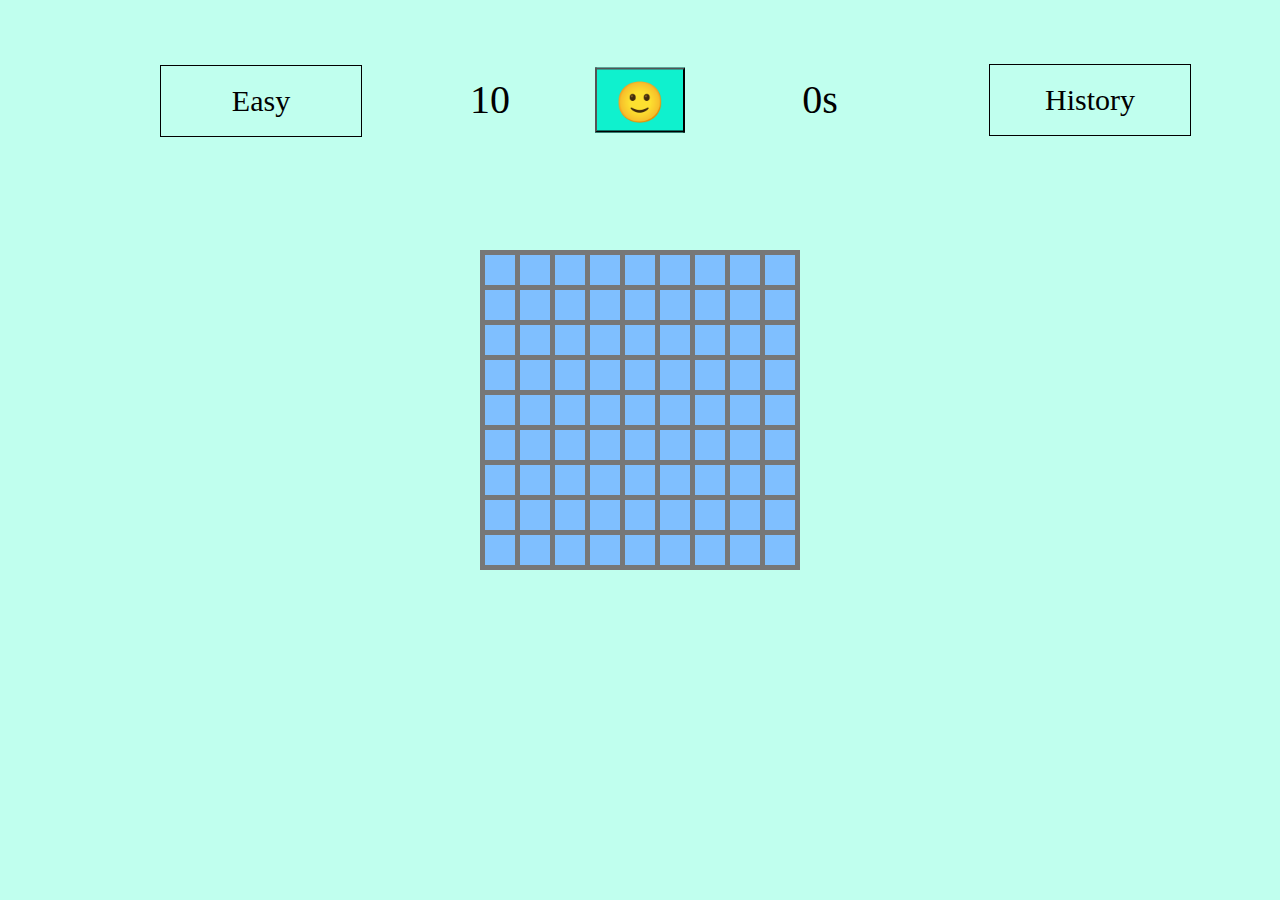
==== docs/index.html @ d7650efd "docsフォルダ作成" ====
<!DOCTYPE html>
<html>
<head>
  <meta charset="UTF-8">
  <title>無限マインスイーパー</title>
  <link rel="stylesheet" type="text/css" href="minesweeper.css">
  <meta name="description" content="まいんスイーパーは神ゲーだってはっきりわかんだね">
  <meta name="keywords" content="マインスイーパー, minesweeper">
  <script src="https://ajax.googleapis.com/ajax/libs/jquery/2.2.4/jquery.min.js"></script>
</head>
<body>
  <div id="modal-container">
    <div id="modal-content">
    	<table id="history-detail">
			<tr>
				<td></td>
				<td>1st</td>
				<td>2nd</td>
				<td>3rd</td>
				<td>Play</td>
				<td>Win</td>
			</tr>
			<tr class="record">
				<td>Easy</td>
				<td class="first"></td>
				<td class="second"></td>
				<td class="third"></td>
				<td class="play-count"></td>
				<td class="win-count"></td>
			</tr>
			<tr class="record">
				<td>Normal</td>
				<td class="first"></td>
				<td class="second"></td>
				<td class="third"></td>
				<td class="play-count"></td>
				<td class="win-count"></td>
			</tr>
			<tr class="record">
				<td>Hard</td>
				<td class="first"></td>
				<td class="second"></td>
				<td class="third"></td>
				<td class="play-count"></td>
				<td class="win-count"></td>
			</tr>
			<tr class="record">
				<td>Taxing</td>
				<td class="first"></td>
				<td class="second"></td>
				<td class="third"></td>
				<td class="play-count"></td>
				<td class="win-count"></td>
			</tr>
			<tr class="record">
				<td>Endless</td>
				<td class="first"></td>
				<td class="second"></td>
				<td class="third"></td>
				<td class="play-count"></td>
				<td class="win-count">-</td>
			</tr>
		</table>
    </div>
  </div>
  <div id="menu">
    <div id="minesCount"></div>
    <div id="score"></div>
    <div id="timer"></div>
    <div id="history">History</div>
    <ul>
      <li id="easy" class="selected">Easy</li>
      <li id="normal">Normal</li>
      <li id="hard">Hard</li>
      <li id="taxing">Taxing</li>
      <li id="endless">Endless</li>
    </ul>
    <button id="face"></button>
  </div>
  <table id="field">
  </table>
  <script src="common.js"></script>
  <script src="modal.js"></script>
  <script src="pulldown.js"></script>
  <script src="score.js"></script>
  <script src="minesweeper.js"></script>
  <script src="endlessMinesweeper.js"></script>
  <script src="timer.js"></script>
  <script src="main.js"></script>
</body>
</html>
---- docs/minesweeper.css ----
* {
  margin: 0;
  padding: 0;
  font-family: "メイリオ";
  user-select: none;
  -ms-user-select: none;
  cursor: default;
}

body {
  position: relative;
  /* Coffee */
  background-color: #c0ffee;
}

ul {
  display: block;
  position: absolute;
  top: 50%;
  left: calc(50% - 380px);
  transform: translate(-50%, -50%);
  width: 200px;
  height: 70px;
  list-style: none;
}

li {
  display: block;
  width: 200px;
  height: 70px;
  font-size: 30px;
  line-height: 70px;
  text-align: center;
  border-left: solid 1px black;
  border-right: solid 1px black;
  border-top: solid 1px black;
  background-color: #c0ffee;
}

li:last-child {
  border-bottom: solid 1px black !important;
}

.selected {
  border: solid 1px black;
}

#menu {
  position: fixed;
  top: 0;
  left: 0;
  width: 100%;
  height: 200px;
  z-index: 1;
  background-color: #c0ffee;
}

#face {
  display: inline-block;
  position: absolute;
  top: 50%;
  left: 50%;
  transform: translate(-50%, -50%);
  width: 90px;
  height: 65px;
  font-size: 40px;
  line-height: 65px;
  text-align: center;
  /* Office */
  background-color: #0ff1ce;
}

#minesCount {
  display: inline-block;
  position: absolute;
  top: 50%;
  left: calc(50% - 150px);
  transform: translate(-50%, -50%);
  width: 330px;
  font-size: 40px;
  line-height: 70px;
  text-align: center;
}

#score {
  display: inline-block;
  position: absolute;
  top: 50%;
  left: calc(50% - 150px);
  transform: translate(-50%, -50%);
  width: 330px;
  font-size: 40px;
  line-height: 70px;
  text-align: center;
  visibility: hidden;
}

#timer {
  display: inline-block;
  position: absolute;
  top: 50%;
  left: calc(50% + 180px);
  transform: translate(-50%, -50%);
  width: 330px;
  font-size: 40px;
  line-height: 70px;
  text-align: center;
}

#history {
  display: inline-block;
  position: absolute;
  top: 50%;
  left: calc(50% + 450px);
  transform: translate(-50%, -50%);
  width: 200px;
  font-size: 30px;
  line-height: 70px;
  text-align: center;
  border: solid 1px black;
}

/* 過去データ表示用 */

#modal-container {
  position: fixed;
  top: 0;
  left: 0;
  width: 100%;
  height: 100vh;
  background-color: rgba(100, 123, 24, 0.5);
  display: none;
  z-index: 2;
}

#modal-content {
  position: relative;
  width: 700px;
  height: 187x;
  top: calc(50% - 93.5px);
  left: calc(50% - 350px);
  background-color: white;
  display: none;
  z-index: 3;
}

#history-detail {
	font-size: 20px;
	border-collapse: collapse;
}

#history-detail td {
	width: 150px;
	height: 30px;
	border: solid 1px #000000;
	text-align: center;
}

/* マインスイーパーのフィールド */

#field {
  margin: 250px auto 100px;
  border: solid 5px #777;
  border-collapse: collapse;
  background-color: white;
}

#field td {
  width: 30px;
  height: 30px;
  border: solid 5px #777;
  font-size: 20px;
  font-weight: bold;
  line-height: 30px;
  text-align: center;
}
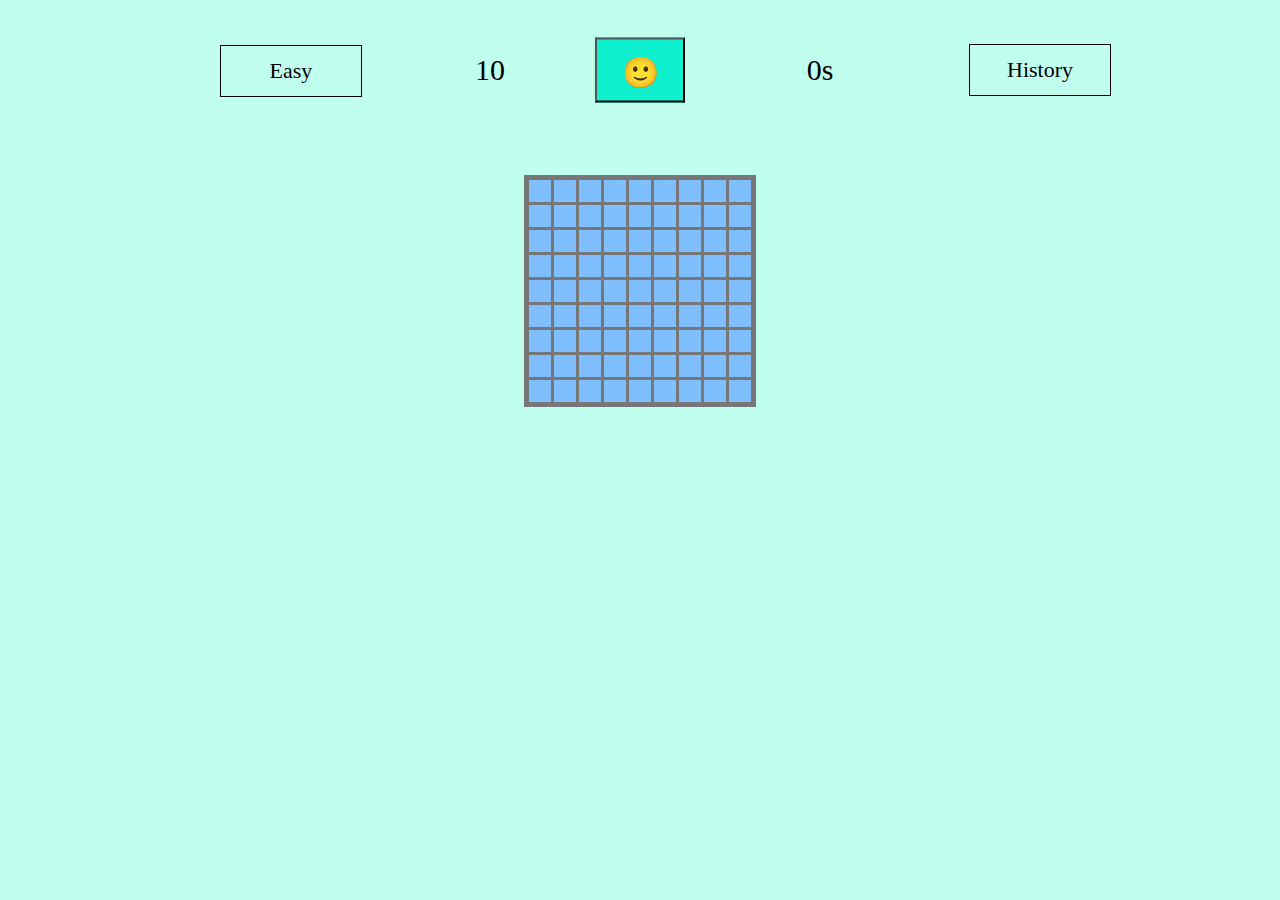
==== commit ddf88e5c: "keyword" ====
--- a/docs/index.html
+++ b/docs/index.html
@@ -5,8 +5,9 @@
   <title>無限マインスイーパー</title>
   <link rel="stylesheet" type="text/css" href="minesweeper.css">
   <meta name="description" content="まいんスイーパーは神ゲーだってはっきりわかんだね">
-  <meta name="keywords" content="マインスイーパー, minesweeper">
+  <meta name="keywords" content="マインスイーパ, マインスイーパー, minesweeper, 無限マインスイーパ, 無限マインスイーパー">
   <script src="https://ajax.googleapis.com/ajax/libs/jquery/2.2.4/jquery.min.js"></script>
+  <meta name="google-site-verification" content="lC35WW3W-lsbLS4budw6dEXX7vHAhTQ3CM3g_f0div8" />
 </head>
 <body>
   <div id="modal-container">
@@ -88,4 +89,4 @@
   <script src="timer.js"></script>
   <script src="main.js"></script>
 </body>
-</html>+</html>
--- a/docs/minesweeper.css
+++ b/docs/minesweeper.css
@@ -17,19 +17,19 @@
   display: block;
   position: absolute;
   top: 50%;
-  left: calc(50% - 380px);
+  left: calc(50% - 350px);
   transform: translate(-50%, -50%);
-  width: 200px;
-  height: 70px;
+  width: 140px;
+  height: 50px;
   list-style: none;
 }
 
 li {
   display: block;
-  width: 200px;
-  height: 70px;
-  font-size: 30px;
-  line-height: 70px;
+  width: 140px;
+  height: 50px;
+  font-size: 22px;
+  line-height: 50px;
   text-align: center;
   border-left: solid 1px black;
   border-right: solid 1px black;
@@ -50,7 +50,7 @@
   top: 0;
   left: 0;
   width: 100%;
-  height: 200px;
+  height: 140px;
   z-index: 1;
   background-color: #c0ffee;
 }
@@ -63,7 +63,7 @@
   transform: translate(-50%, -50%);
   width: 90px;
   height: 65px;
-  font-size: 40px;
+  font-size: 30px;
   line-height: 65px;
   text-align: center;
   /* Office */
@@ -77,8 +77,8 @@
   left: calc(50% - 150px);
   transform: translate(-50%, -50%);
   width: 330px;
-  font-size: 40px;
-  line-height: 70px;
+  font-size: 30px;
+  line-height: 50px;
   text-align: center;
 }
 
@@ -89,8 +89,8 @@
   left: calc(50% - 150px);
   transform: translate(-50%, -50%);
   width: 330px;
-  font-size: 40px;
-  line-height: 70px;
+  font-size: 30px;
+  line-height: 50px;
   text-align: center;
   visibility: hidden;
 }
@@ -102,8 +102,8 @@
   left: calc(50% + 180px);
   transform: translate(-50%, -50%);
   width: 330px;
-  font-size: 40px;
-  line-height: 70px;
+  font-size: 30px;
+  line-height: 50px;
   text-align: center;
 }
 
@@ -111,11 +111,11 @@
   display: inline-block;
   position: absolute;
   top: 50%;
-  left: calc(50% + 450px);
+  left: calc(50% + 400px);
   transform: translate(-50%, -50%);
-  width: 200px;
-  font-size: 30px;
-  line-height: 70px;
+  width: 140px;
+  font-size: 22px;
+  line-height: 50px;
   text-align: center;
   border: solid 1px black;
 }
@@ -159,19 +159,19 @@
 /* マインスイーパーのフィールド */
 
 #field {
-  margin: 250px auto 100px;
+  margin: 175px auto 0;
   border: solid 5px #777;
   border-collapse: collapse;
   background-color: white;
 }
 
 #field td {
-  width: 30px;
-  height: 30px;
-  border: solid 5px #777;
-  font-size: 20px;
+  width: 22px;
+  height: 22px;
+  border: solid 3px #777;
+  font-size: 14px;
   font-weight: bold;
-  line-height: 30px;
+  line-height: 22px;
   text-align: center;
 }
 
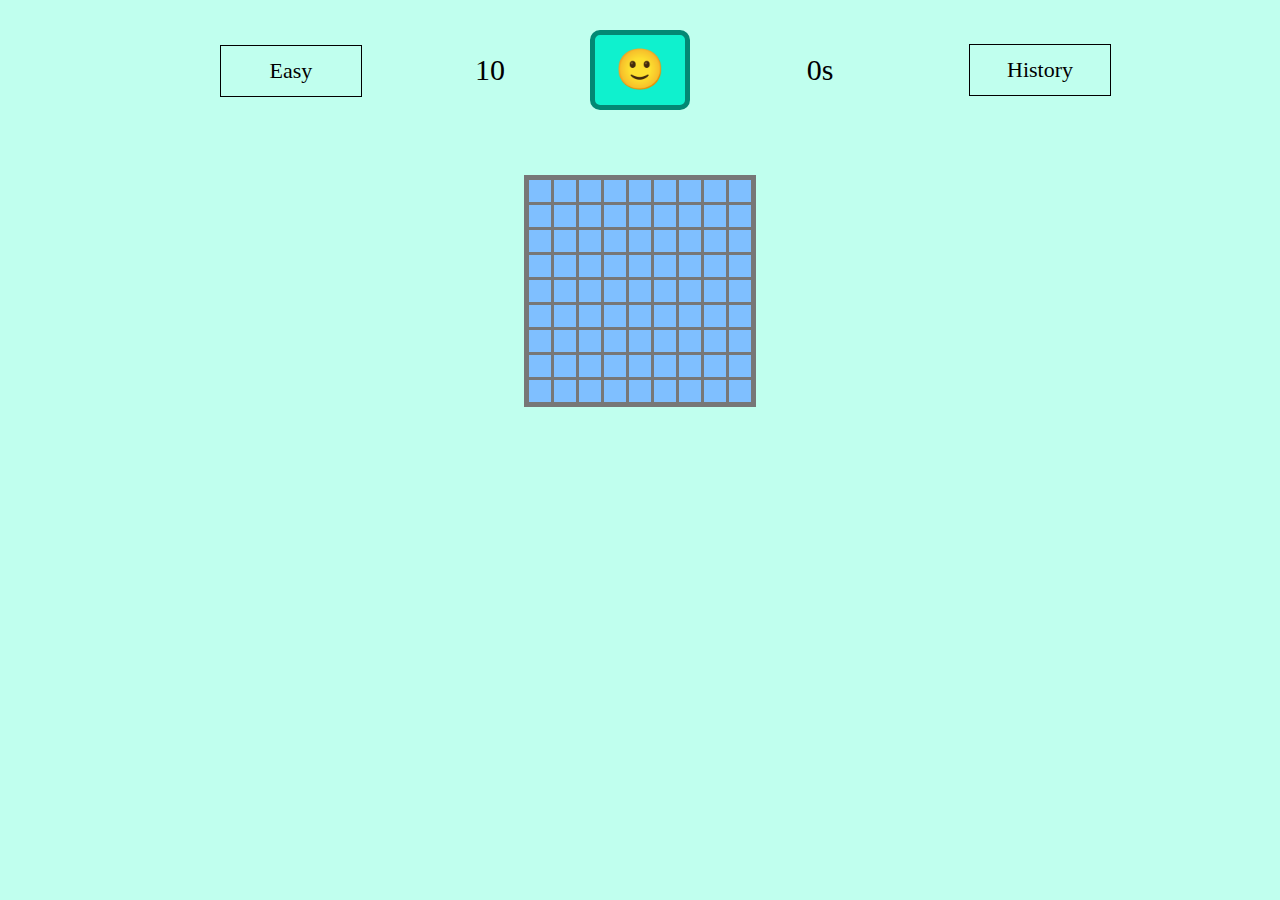
==== commit 579a66d2: "face" ====
--- a/docs/index.html
+++ b/docs/index.html
@@ -76,7 +76,7 @@
       <li id="taxing">Taxing</li>
       <li id="endless">Endless</li>
     </ul>
-    <button id="face"></button>
+    <div id="face"></div>
   </div>
   <table id="field">
   </table>
--- a/docs/minesweeper.css
+++ b/docs/minesweeper.css
@@ -62,12 +62,19 @@
   left: 50%;
   transform: translate(-50%, -50%);
   width: 90px;
-  height: 65px;
-  font-size: 30px;
-  line-height: 65px;
+  height: 70px;
+  font-size: 40px;
+  line-height: 70px;
   text-align: center;
+  border-radius: 10px;
+  border: solid 5px #038874;
   /* Office */
   background-color: #0ff1ce;
+}
+
+#face:hover {
+  border: solid 5px #038874bb;
+  background-color: #0ff1cebb;
 }
 
 #minesCount {
@@ -159,7 +166,7 @@
 /* マインスイーパーのフィールド */
 
 #field {
-  margin: 175px auto 0;
+  margin: 175px auto 50px;
   border: solid 5px #777;
   border-collapse: collapse;
   background-color: white;
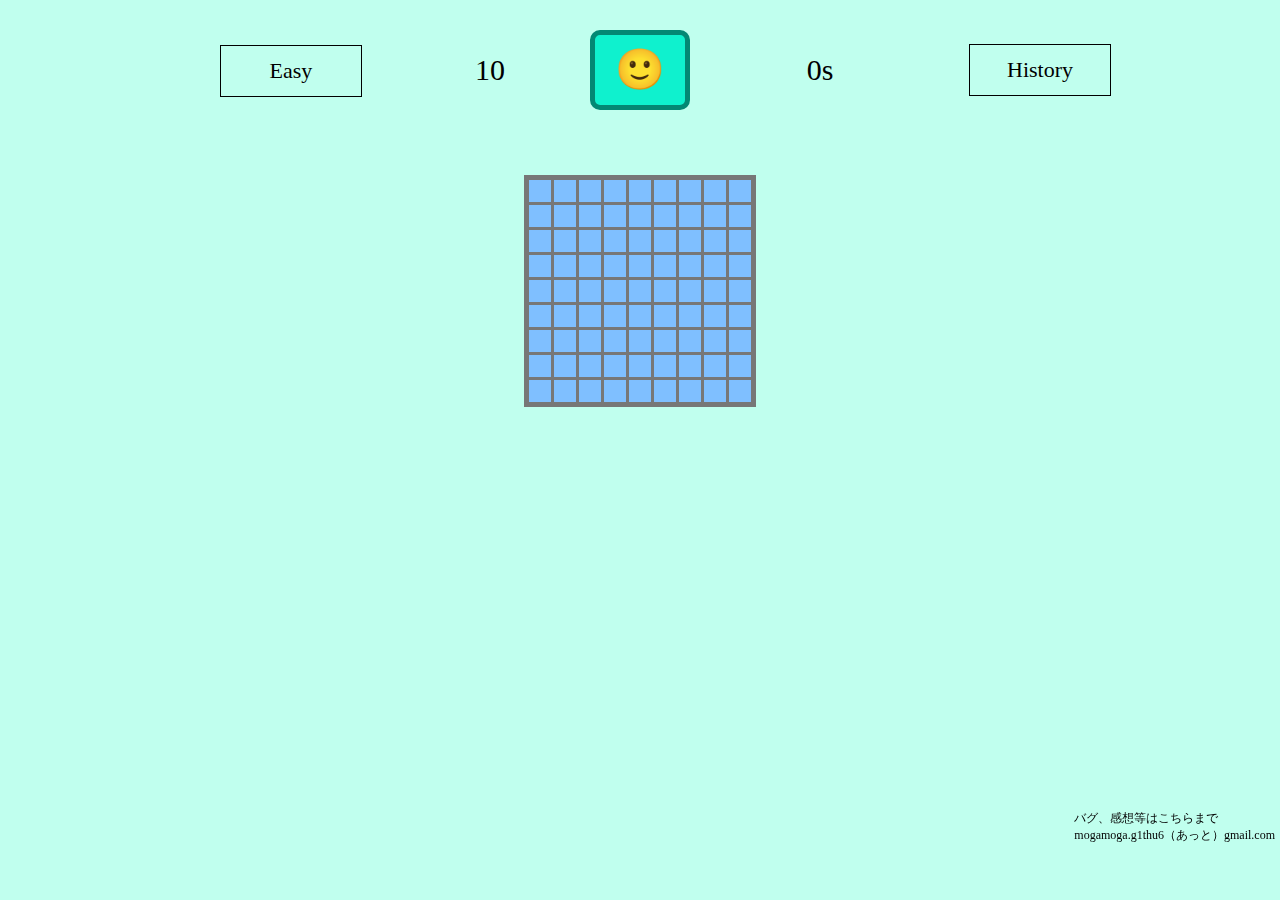
==== commit 72bacab3: "問い合わせ先追加" ====
--- a/docs/index.html
+++ b/docs/index.html
@@ -80,6 +80,10 @@
   </div>
   <table id="field">
   </table>
+  <div id="contact">
+	バグ、感想等はこちらまで<br>
+	mogamoga.g1thu6（あっと）gmail.com
+  </div>
   <script src="common.js"></script>
   <script src="modal.js"></script>
   <script src="pulldown.js"></script>
--- a/docs/minesweeper.css
+++ b/docs/minesweeper.css
@@ -127,6 +127,13 @@
   border: solid 1px black;
 }
 
+#contact {
+  position: fixed;
+  right: 5px;
+  top: 90vh;
+  font-size: 12px;
+}
+
 /* 過去データ表示用 */
 
 #modal-container {
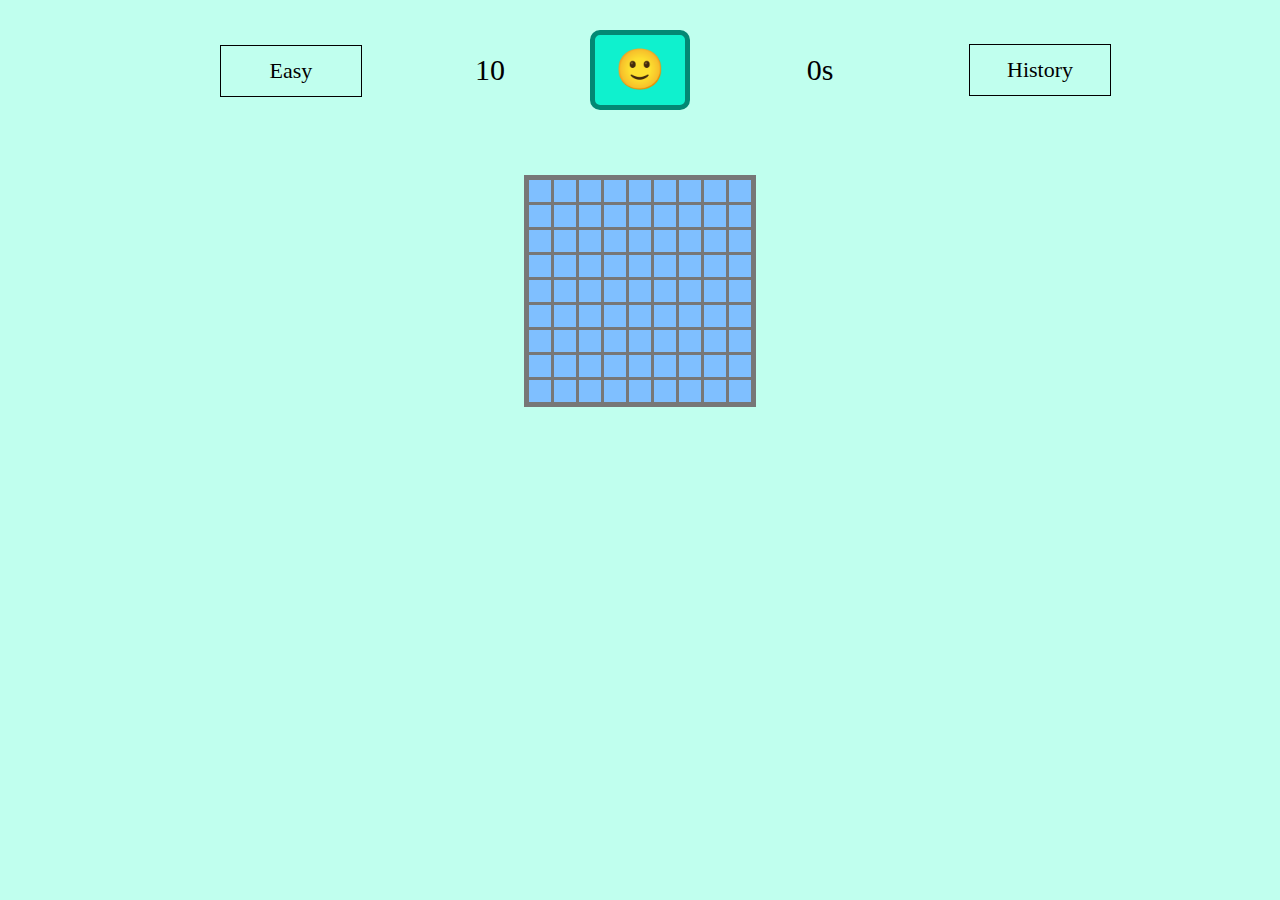
==== commit b34d33d6: "Update index.html" ====
--- a/docs/index.html
+++ b/docs/index.html
@@ -80,10 +80,10 @@
   </div>
   <table id="field">
   </table>
-  <div id="contact">
+  <!--<div id="contact">
 	バグ、感想等はこちらまで<br>
 	mogamoga.g1thu6（あっと）gmail.com
-  </div>
+  </div>-->
   <script src="common.js"></script>
   <script src="modal.js"></script>
   <script src="pulldown.js"></script>
